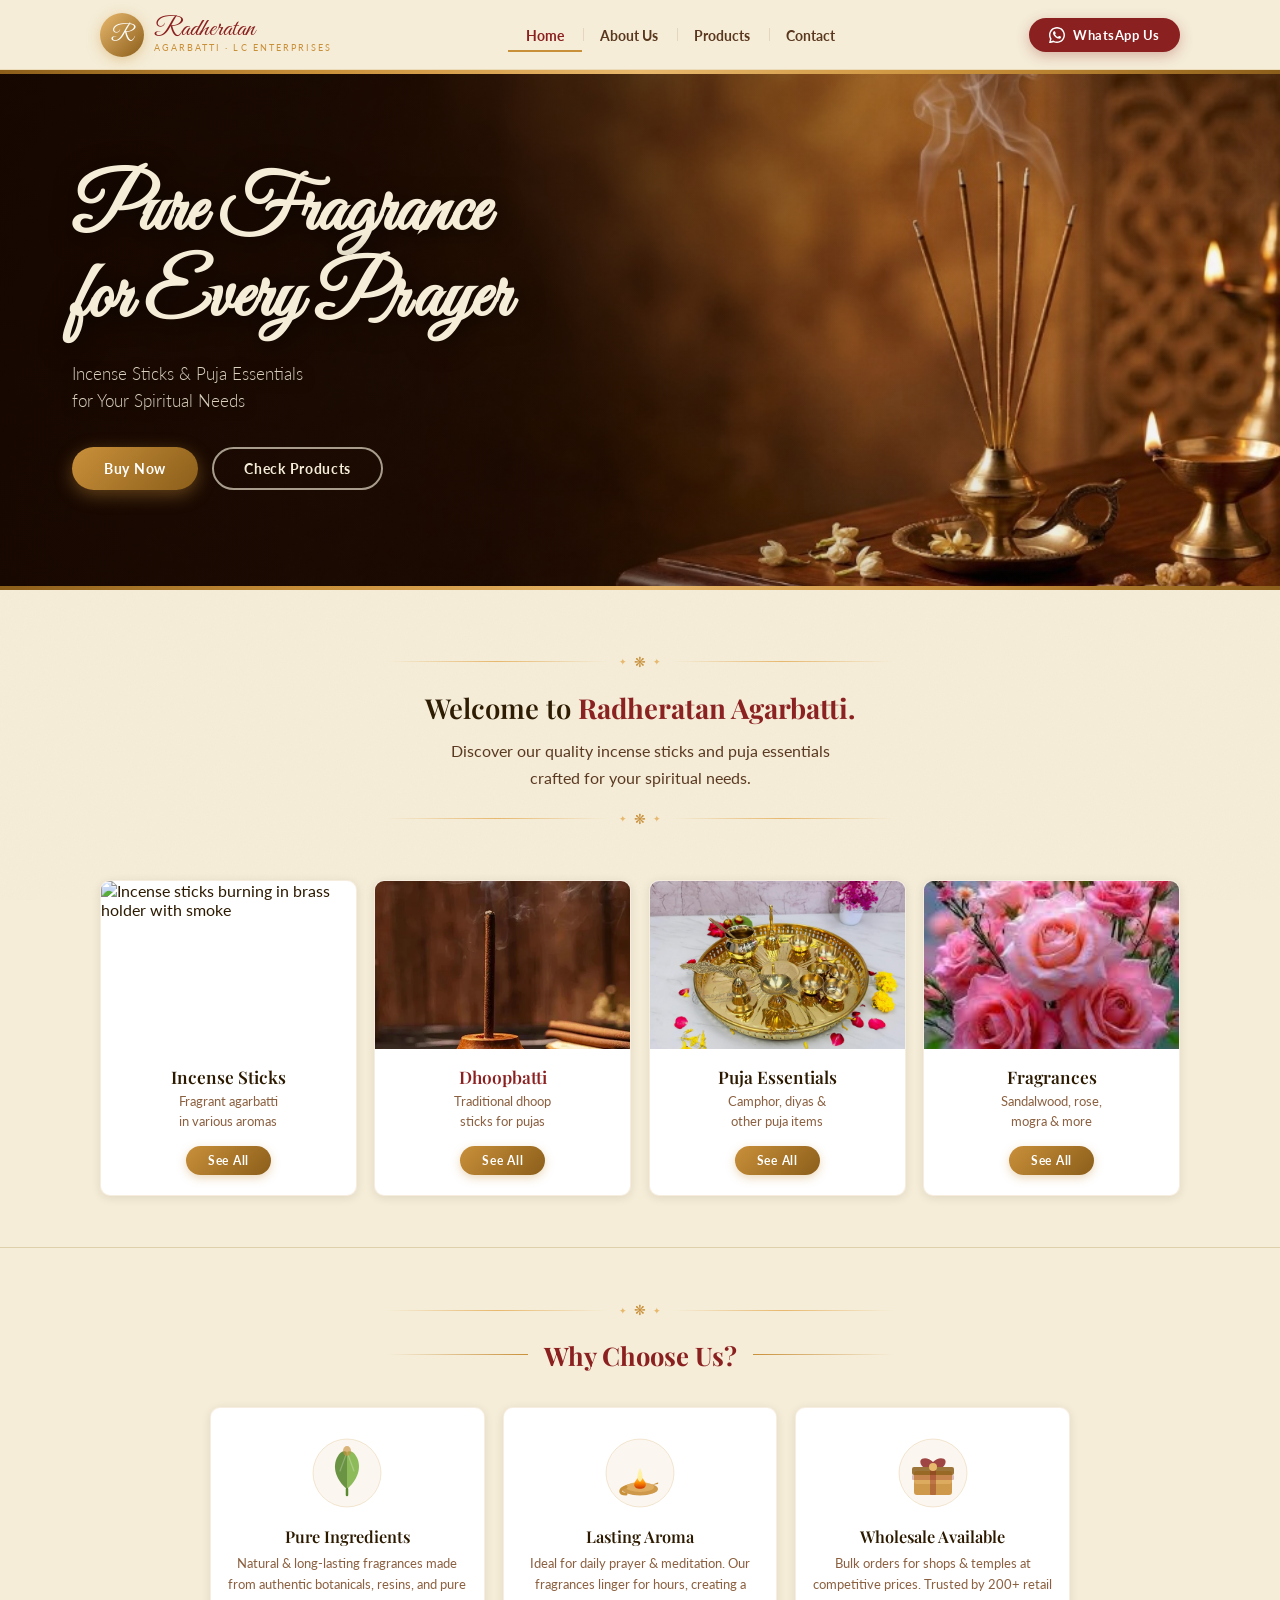
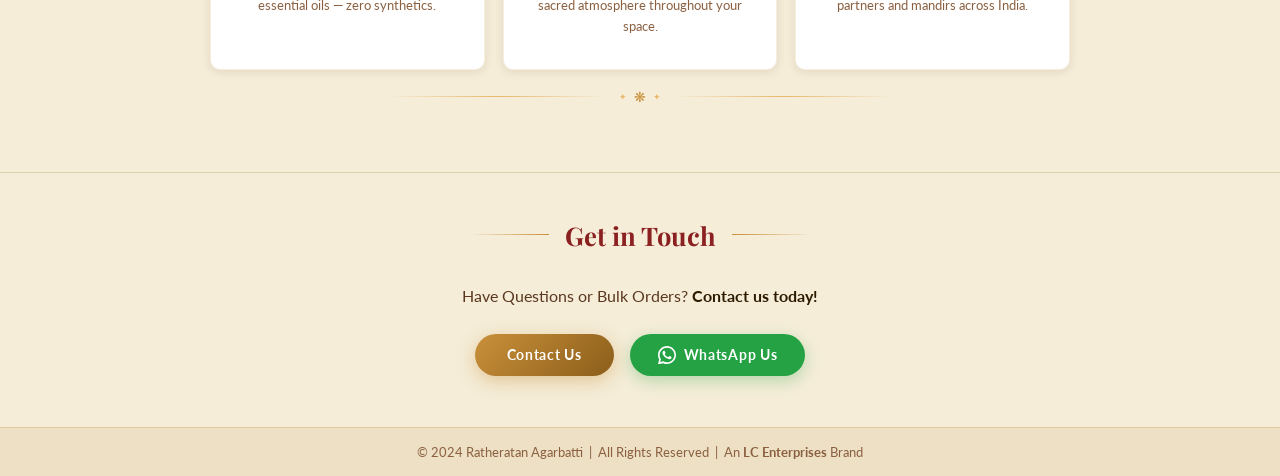
==== index.html @ 6197b5c5 "Add files via upload" ====
<!DOCTYPE html>
<html lang="en">
<head>
  <meta charset="UTF-8" />
  <meta name="viewport" content="width=device-width, initial-scale=1.0" />
  <title>Radheratan Agarbatti — Pure Fragrance for Every Prayer</title>
  <meta name="description" content="Premium incense sticks and puja essentials by Radheratan Agarbatti, an LC Enterprises brand." />
  <link rel="stylesheet" href="css/style.css" />
</head>
<body>

<!-- ════════════════════════════
     NAVBAR
════════════════════════════ -->
<nav class="navbar" id="navbar">
  <div class="nav-inner">
    <a href="index.html" class="logo">
      <div class="logo-mark">R</div>
      <div class="logo-text">
        <span class="logo-name">Radheratan</span>
        <span class="logo-sub">Agarbatti · LC Enterprises</span>
      </div>
    </a>
    <ul class="nav-links">
      <li><a href="index.html" class="active">Home</a></li>
      <li><a href="about.html">About Us</a></li>
      <li><a href="catalog.html">Products</a></li>
      <li><a href="contact.html">Contact</a></li>
    </ul>
    <a href="https://wa.me/919929933399" class="btn-wa-nav" target="_blank">
      <svg width="16" height="16" viewBox="0 0 24 24" fill="currentColor">
        <path d="M17.472 14.382c-.297-.149-1.758-.867-2.03-.967-.273-.099-.471-.148-.67.15-.197.297-.767.966-.94 1.164-.173.199-.347.223-.644.075-.297-.15-1.255-.463-2.39-1.475-.883-.788-1.48-1.761-1.653-2.059-.173-.297-.018-.458.13-.606.134-.133.298-.347.446-.52.149-.174.198-.298.298-.497.099-.198.05-.371-.025-.52-.075-.149-.669-1.612-.916-2.207-.242-.579-.487-.5-.669-.51-.173-.008-.371-.01-.57-.01-.198 0-.52.074-.792.372-.272.297-1.04 1.016-1.04 2.479 0 1.462 1.065 2.875 1.213 3.074.149.198 2.096 3.2 5.077 4.487.709.306 1.262.489 1.694.625.712.227 1.36.195 1.871.118.571-.085 1.758-.719 2.006-1.413.248-.694.248-1.289.173-1.413-.074-.124-.272-.198-.57-.347z"/>
        <path d="M12 0C5.373 0 0 5.373 0 12c0 2.123.553 4.118 1.523 5.85L.057 23.885a.5.5 0 00.615.598l6.284-1.648A11.942 11.942 0 0012 24c6.627 0 12-5.373 12-12S18.627 0 12 0zm0 21.818a9.82 9.82 0 01-5.016-1.374l-.36-.214-3.727.978.994-3.632-.235-.374A9.808 9.808 0 012.182 12c0-5.415 4.403-9.818 9.818-9.818 5.415 0 9.818 4.403 9.818 9.818 0 5.415-4.403 9.818-9.818 9.818z"/>
      </svg>
      WhatsApp Us
    </a>
  </div>
</nav>

<!-- ════════════════════════════
     HERO — User's Gemini image
════════════════════════════ -->
<section class="hero">
  <!--
    images/hero-bg.png = the Gemini-generated incense/diya scene
    uploaded by the user (brass holder, smoke, warm brown)
  -->
  <div class="hero-bg" style="background-image: url(./images/3292b43d-5d13-460c-93a1-344d5f3faa9b.jpg)";></div>
  <div class="hero-overlay"></div>
  <div class="hero-border-top"></div>
  <div class="hero-border-bot"></div>
  <div class="hero-content">
    <h1 class="hero-title">Pure Fragrance<br>for Every Prayer</h1>
    <p class="hero-subtitle">
      Incense Sticks &amp; Puja Essentials<br>
      for Your Spiritual Needs
    </p>
    <div class="hero-btns">
      <a href="contact.html" class="btn btn-primary">Buy Now</a>
      <a href="catalog.html" class="btn btn-outline-light">Check Products</a>
    </div>
  </div>
</section>

<!-- ════════════════════════════
     WELCOME
════════════════════════════ -->
<section class="welcome-section">
  <div class="ornament rv">
    <div class="orn-line"></div>
    <div class="orn-icon">❋</div>
    <div class="orn-line"></div>
  </div>
  <h2 class="welcome-title rv">Welcome to <span>Radheratan Agarbatti.</span></h2>
  <p class="welcome-text rv">
    Discover our quality incense sticks and puja essentials<br>
    crafted for your spiritual needs.
  </p>
  <div class="ornament rv">
    <div class="orn-line"></div>
    <div class="orn-icon">❋</div>
    <div class="orn-line"></div>
  </div>
</section>

<!-- ════════════════════════════
     PRODUCT CARDS
════════════════════════════ -->
<section class="products-section">
  <div class="products-grid st">

    <!-- Incense Sticks
         Photo: incense sticks in brass holder with smoke, dark warm bg -->
    <div class="pcard">
      <div class="pcard-img">
        <img
          src="./images/Gemini_Generated_Image_9emuii9emuii9emu.png"
          alt="Incense sticks burning in brass holder with smoke"
          loading="lazy"
        />
      </div>
      <div class="pcard-body">
        <h3 class="pcard-name">Incense Sticks</h3>
        <p class="pcard-desc">Fragrant agarbatti<br>in various aromas</p>
        <a href="catalog.html#incense" class="btn-see-all">See All</a>
      </div>
    </div>

    <!-- Dhoopbatti
         Photo: thick dhoop sticks with smoke, candle flame, warm tones -->
    <div class="pcard">
      <div class="pcard-img">
        <img
          src="./images/shree-mogra-dhoop-stick-500x500.webp"
          alt="Dhoopbatti traditional dhoop sticks burning"
          loading="lazy"
        />
      </div>
      <div class="pcard-body">
        <h3 class="pcard-name accent">Dhoopbatti</h3>
        <p class="pcard-desc">Traditional dhoop<br>sticks for pujas</p>
        <a href="catalog.html#dhoop" class="btn-see-all">See All</a>
      </div>
    </div>

    <!-- Puja Essentials
         Photo: lit brass diyas and puja thali with marigold flowers -->
    <div class="pcard">
      <div class="pcard-img">
        <img
          src="./images/71Fr7SoVvxL._AC_UY1100_.jpg"
          alt="Puja essentials - lit brass diyas and marigold flowers"
          loading="lazy"
        />
      </div>
      <div class="pcard-body">
        <h3 class="pcard-name">Puja Essentials</h3>
        <p class="pcard-desc">Camphor, diyas &amp;<br>other puja items</p>
        <a href="catalog.html#puja" class="btn-see-all">See All</a>
      </div>
    </div>

    <!-- Fragrances
         Photo: white mogra/jasmine flowers and rose petals on dark bg -->
    <div class="pcard">
      <div class="pcard-img">
        <img
          src="./images/images.jpg"
          alt="Fragrant mogra jasmine rose flowers - sandalwood fragrances"
          loading="lazy"
        />
      </div>
      <div class="pcard-body">
        <h3 class="pcard-name">Fragrances</h3>
        <p class="pcard-desc">Sandalwood, rose,<br>mogra &amp; more</p>
        <a href="catalog.html#fragrance" class="btn-see-all">See All</a>
      </div>
    </div>

  </div>
</section>

<!-- ════════════════════════════
     WHY CHOOSE US
════════════════════════════ -->
<section class="why-section">
  <div class="ornament rv">
    <div class="orn-line"></div>
    <div class="orn-icon">❋</div>
    <div class="orn-line"></div>
  </div>

  <div class="section-row rv">
    <div class="section-line left"></div>
    <h2 class="section-heading">Why Choose Us?</h2>
    <div class="section-line right"></div>
  </div>

  <div class="why-grid st">

    <!-- Pure Ingredients -->
    <div class="why-card">
      <div class="why-icon">
        <svg viewBox="0 0 72 72" width="72" height="72" xmlns="http://www.w3.org/2000/svg">
          <circle cx="36" cy="36" r="34" fill="rgba(201,144,58,0.08)" stroke="rgba(201,144,58,0.2)" stroke-width="1"/>
          <path d="M36 52 C26 44 20 30 27 19 C29 15 33 13 36 15 Z" fill="#5A8A30" opacity="0.9"/>
          <path d="M36 52 C46 44 52 30 45 19 C43 15 39 13 36 15 Z" fill="#7AB040" opacity="0.85"/>
          <path d="M36 15 L29 34" stroke="rgba(255,255,255,0.25)" stroke-width="1.2" stroke-linecap="round"/>
          <path d="M36 15 L43 34" stroke="rgba(255,255,255,0.25)" stroke-width="1.2" stroke-linecap="round"/>
          <line x1="36" y1="52" x2="36" y2="58" stroke="#5A8A30" stroke-width="2.5" stroke-linecap="round"/>
          <ellipse cx="36" cy="14" rx="4" ry="5" fill="rgba(201,144,58,0.65)"/>
        </svg>
      </div>
      <h3>Pure Ingredients</h3>
      <p>Natural &amp; long-lasting fragrances made from authentic botanicals, resins, and pure essential oils — zero synthetics.</p>
    </div>

    <!-- Lasting Aroma -->
    <div class="why-card">
      <div class="why-icon">
        <svg viewBox="0 0 72 72" width="72" height="72" xmlns="http://www.w3.org/2000/svg">
          <defs>
            <linearGradient id="flm" x1="0" y1="0" x2="0" y2="1">
              <stop offset="0%" stop-color="#FFEE80"/>
              <stop offset="55%" stop-color="#FF8C00"/>
              <stop offset="100%" stop-color="#CC3300"/>
            </linearGradient>
          </defs>
          <circle cx="36" cy="36" r="34" fill="rgba(201,144,58,0.08)" stroke="rgba(201,144,58,0.2)" stroke-width="1"/>
          <ellipse cx="36" cy="52" rx="18" ry="6.5" fill="#C9903A" opacity="0.9"/>
          <ellipse cx="36" cy="50" rx="14" ry="5" fill="#E8B86D" opacity="0.65"/>
          <path d="M48 48 C53 46 55 44 54 47 Z" fill="#C9903A"/>
          <path d="M36 38 C31 44 28 48 32 51 C33.5 52 38.5 52 40 51 C44 48 41 44 36 38Z" fill="url(#flm)"/>
          <path d="M36 31 C34 36 32 40 35 44 C35.5 45 36.5 45 37 44 C40 40 38 36 36 31Z" fill="#FFF0A0" opacity="0.95"/>
          <path d="M22 50 C15 52 15 57 22 57" stroke="#C9903A" stroke-width="3" fill="none" stroke-linecap="round"/>
        </svg>
      </div>
      <h3>Lasting Aroma</h3>
      <p>Ideal for daily prayer &amp; meditation. Our fragrances linger for hours, creating a sacred atmosphere throughout your space.</p>
    </div>

    <!-- Wholesale -->
    <div class="why-card">
      <div class="why-icon">
        <svg viewBox="0 0 72 72" width="72" height="72" xmlns="http://www.w3.org/2000/svg">
          <circle cx="36" cy="36" r="34" fill="rgba(201,144,58,0.08)" stroke="rgba(201,144,58,0.2)" stroke-width="1"/>
          <rect x="17" y="34" width="38" height="24" rx="3" fill="#C9903A" opacity="0.9"/>
          <rect x="17" y="34" width="38" height="13" rx="3" fill="#E8B86D" opacity="0.6"/>
          <rect x="15" y="30" width="42" height="8" rx="2" fill="#8B5E1A" opacity="0.85"/>
          <rect x="33" y="30" width="6" height="28" fill="rgba(139,32,32,0.38)" rx="1"/>
          <rect x="15" y="38" width="42" height="5" fill="rgba(139,32,32,0.28)" rx="1"/>
          <path d="M26 30 C18 21 30 18 36 25 C42 18 54 21 46 30 Z" fill="#8B2020" opacity="0.82"/>
          <circle cx="36" cy="30" r="4" fill="#E8B86D"/>
        </svg>
      </div>
      <h3>Wholesale Available</h3>
      <p>Bulk orders for shops &amp; temples at competitive prices. Trusted by 200+ retail partners and mandirs across India.</p>
    </div>

  </div>

  <div class="ornament rv">
    <div class="orn-line"></div>
    <div class="orn-icon">❋</div>
    <div class="orn-line"></div>
  </div>
</section>

<!-- ════════════════════════════
     GET IN TOUCH CTA
════════════════════════════ -->
<section class="cta-section">
  <div class="section-row rv">
    <div class="section-line left short"></div>
    <h2 class="section-heading">Get in Touch</h2>
    <div class="section-line right short"></div>
  </div>
  <p class="cta-subtitle rv">Have Questions or Bulk Orders? <strong>Contact us today!</strong></p>
  <div class="cta-btns rv">
    <a href="contact.html" class="btn btn-primary">Contact Us</a>
    <a href="https://wa.me/919929933399" class="btn btn-wa" target="_blank">
      <svg width="18" height="18" viewBox="0 0 24 24" fill="currentColor">
        <path d="M17.472 14.382c-.297-.149-1.758-.867-2.03-.967-.273-.099-.471-.148-.67.15-.197.297-.767.966-.94 1.164-.173.199-.347.223-.644.075-.297-.15-1.255-.463-2.39-1.475-.883-.788-1.48-1.761-1.653-2.059-.173-.297-.018-.458.13-.606.134-.133.298-.347.446-.52.149-.174.198-.298.298-.497.099-.198.05-.371-.025-.52-.075-.149-.669-1.612-.916-2.207-.242-.579-.487-.5-.669-.51-.173-.008-.371-.01-.57-.01-.198 0-.52.074-.792.372-.272.297-1.04 1.016-1.04 2.479 0 1.462 1.065 2.875 1.213 3.074.149.198 2.096 3.2 5.077 4.487.709.306 1.262.489 1.694.625.712.227 1.36.195 1.871.118.571-.085 1.758-.719 2.006-1.413.248-.694.248-1.289.173-1.413-.074-.124-.272-.198-.57-.347z"/>
        <path d="M12 0C5.373 0 0 5.373 0 12c0 2.123.553 4.118 1.523 5.85L.057 23.885a.5.5 0 00.615.598l6.284-1.648A11.942 11.942 0 0012 24c6.627 0 12-5.373 12-12S18.627 0 12 0zm0 21.818a9.82 9.82 0 01-5.016-1.374l-.36-.214-3.727.978.994-3.632-.235-.374A9.808 9.808 0 012.182 12c0-5.415 4.403-9.818 9.818-9.818 5.415 0 9.818 4.403 9.818 9.818 0 5.415-4.403 9.818-9.818 9.818z"/>
      </svg>
      WhatsApp Us
    </a>
  </div>
</section>

<!-- ════════════════════════════
     FOOTER
════════════════════════════ -->
<footer>
  © 2024 Ratheratan Agarbatti &nbsp;|&nbsp; All Rights Reserved &nbsp;|&nbsp; An <strong>LC Enterprises</strong> Brand
</footer>

<script src="js/main.js"></script>
</body>
</html>
---- css/style.css ----
/* ============================================================
   RADHERATAN AGARBATTI — Master Stylesheet
   LC Enterprises | Warm Indian Spiritual Luxury Theme
   ============================================================ */

@import url('https://fonts.googleapis.com/css2?family=Great+Vibes&family=Playfair+Display:ital,wght@0,400;0,600;0,700;1,400;1,600&family=Lato:wght@300;400;700;900&display=swap');

/* ─── CSS VARIABLES ─── */
:root {
  --cream:       #F5EDD8;
  --cream-mid:   #EDE0C4;
  --cream-dark:  #DFD0AC;
  --gold:        #C9903A;
  --gold-light:  #E8B86D;
  --gold-pale:   #F5DBA8;
  --gold-dark:   #8B5E1A;
  --brown:       #3E1F00;
  --brown-mid:   #6B3A1F;
  --maroon:      #8B2020;
  --maroon-dark: #5C0D0D;
  --text-dark:   #2C1A00;
  --text-mid:    #5A3820;
  --text-light:  #8B6040;
  --white:       #FFFFFF;
  --shadow-sm:   0 2px 10px rgba(62,31,0,0.10);
  --shadow-md:   0 6px 24px rgba(62,31,0,0.16);
  --shadow-lg:   0 16px 50px rgba(62,31,0,0.22);
  --radius:      10px;
  --ease:        0.35s cubic-bezier(0.25, 0.8, 0.25, 1);
  --bounce:      0.48s cubic-bezier(0.34, 1.56, 0.64, 1);
}

/* ─── RESET ─── */
*, *::before, *::after { box-sizing: border-box; margin: 0; padding: 0; }
html { scroll-behavior: smooth; overflow-x: hidden; }
body {
  font-family: 'Lato', sans-serif;
  background-color: var(--cream);
  color: var(--text-dark);
  overflow-x: hidden;
}
img { display: block; max-width: 100%; }
a { text-decoration: none; color: inherit; }

/* Noise texture overlay on body */
body::before {
  content: '';
  position: fixed; inset: 0; z-index: 0; pointer-events: none;
  background-image: url("data:image/svg+xml,%3Csvg xmlns='http://www.w3.org/2000/svg' width='300' height='300'%3E%3Cfilter id='n'%3E%3CfeTurbulence type='fractalNoise' baseFrequency='0.72' numOctaves='4' stitchTiles='stitch'/%3E%3CfeColorMatrix type='saturate' values='0'/%3E%3C/filter%3E%3Crect width='300' height='300' filter='url(%23n)' opacity='0.028'/%3E%3C/svg%3E");
}

::-webkit-scrollbar { width: 7px; }
::-webkit-scrollbar-track { background: var(--cream-mid); }
::-webkit-scrollbar-thumb { background: var(--gold); border-radius: 4px; }
::-webkit-scrollbar-thumb:hover { background: var(--gold-dark); }

/* ============================================================
   NAVBAR
   ============================================================ */
.navbar {
  position: fixed; top: 0; left: 0; right: 0; z-index: 1000;
  height: 70px;
  display: flex; align-items: center;
  padding: 0 2.5rem;
  background: rgba(245, 237, 216, 0.96);
  backdrop-filter: blur(12px);
  border-bottom: 1px solid rgba(201, 144, 58, 0.2);
  transition: height var(--ease), box-shadow var(--ease);
}
.navbar.scrolled {
  height: 58px;
  box-shadow: 0 4px 22px rgba(62, 31, 0, 0.14);
}
.nav-inner {
  display: flex; align-items: center; justify-content: space-between;
  width: 100%; max-width: 1080px; margin: 0 auto;
}

/* Logo */
.logo { display: flex; align-items: center; gap: 10px; }
.logo-mark {
  width: 44px; height: 44px; border-radius: 50%; flex-shrink: 0;
  background: linear-gradient(135deg, var(--gold-light), var(--gold-dark));
  display: flex; align-items: center; justify-content: center;
  font-family: 'Great Vibes', cursive; font-size: 1.4rem; color: #fff;
  box-shadow: 0 3px 14px rgba(201, 144, 58, 0.4);
  transition: var(--bounce);
}
.logo:hover .logo-mark { transform: scale(1.12) rotate(10deg); }
.logo-text { line-height: 1.1; }
.logo-name {
  font-family: 'Great Vibes', cursive;
  font-size: 1.6rem; color: var(--maroon); display: block;
}
.logo-sub {
  font-size: 0.58rem; letter-spacing: 0.22em; text-transform: uppercase;
  color: var(--gold); display: block;
}

/* Nav links */
.nav-links { display: flex; list-style: none; align-items: center; }
.nav-links li a {
  font-size: 0.9rem; font-weight: 700; color: var(--text-mid);
  padding: 6px 18px; position: relative;
  transition: color var(--ease);
}
.nav-links li + li a::before {
  content: '|'; position: absolute; left: 0;
  color: rgba(139, 96, 64, 0.3); font-weight: 300;
}
.nav-links li a:hover,
.nav-links li a.active { color: var(--maroon); }
.nav-links li a.active { border-bottom: 2px solid var(--gold); }

/* WhatsApp nav button */
.btn-wa-nav {
  display: flex; align-items: center; gap: 8px;
  background: var(--maroon); color: #fff;
  padding: 9px 20px; border-radius: 50px;
  font-size: 0.84rem; font-weight: 700; letter-spacing: 0.04em;
  box-shadow: 0 4px 14px rgba(139, 32, 32, 0.3);
  transition: var(--bounce);
}
.btn-wa-nav:hover {
  background: #a52828;
  transform: translateY(-3px) scale(1.04);
  box-shadow: 0 8px 22px rgba(139, 32, 32, 0.4);
}

/* ============================================================
   ORNAMENT DIVIDER
   ============================================================ */
.ornament {
  display: flex; align-items: center; justify-content: center;
  gap: 12px; padding: 1.2rem 2rem;
}
.orn-line {
  flex: 1; max-width: 220px; height: 1px;
  background: linear-gradient(90deg, transparent, var(--gold-light), transparent);
}
.orn-icon {
  color: var(--gold); font-size: 0.85rem;
  display: flex; align-items: center; gap: 7px;
}
.orn-icon::before, .orn-icon::after {
  content: '✦'; font-size: 0.55rem; color: var(--gold-light);
}

/* Section title row with lines */
.section-row {
  display: flex; align-items: center; gap: 1rem; justify-content: center;
  margin-bottom: 2.2rem;
}
.section-line {
  flex: 1; max-width: 140px; height: 1px;
}
.section-line.left  { background: linear-gradient(90deg, transparent, var(--gold)); }
.section-line.right { background: linear-gradient(90deg, var(--gold), transparent); }
.section-line.short { max-width: 80px; }
.section-heading {
  font-family: 'Playfair Display', serif;
  font-size: 1.6rem; font-weight: 700; color: var(--maroon);
  white-space: nowrap;
}

/* ============================================================
   BUTTONS
   ============================================================ */
.btn {
  display: inline-flex; align-items: center; gap: 8px;
  font-family: 'Lato', sans-serif; font-size: 0.88rem; font-weight: 700;
  letter-spacing: 0.05em; border-radius: 50px;
  cursor: pointer; border: none;
  position: relative; overflow: hidden;
  transition: var(--bounce);
}
.btn-primary {
  background: linear-gradient(135deg, var(--gold), var(--gold-dark));
  color: #fff; padding: 12px 32px;
  box-shadow: 0 5px 18px rgba(201, 144, 58, 0.42);
}
.btn-primary:hover {
  transform: translateY(-4px);
  box-shadow: 0 10px 30px rgba(201, 144, 58, 0.58);
}
.btn-outline-light {
  background: transparent; color: var(--cream);
  padding: 11px 30px;
  border: 2px solid rgba(245, 237, 216, 0.65);
}
.btn-outline-light:hover {
  background: rgba(245, 237, 216, 0.12);
  border-color: #fff;
  transform: translateY(-4px);
}
.btn-wa {
  background: #25a244; color: #fff;
  padding: 12px 28px;
  box-shadow: 0 5px 16px rgba(37, 162, 68, 0.3);
}
.btn-wa:hover {
  background: #1e8a38;
  transform: translateY(-4px);
  box-shadow: 0 10px 26px rgba(37, 162, 68, 0.45);
}
.btn-maroon {
  background: var(--maroon); color: #fff;
  padding: 12px 30px;
  box-shadow: 0 5px 16px rgba(139, 32, 32, 0.3);
}
.btn-maroon:hover {
  background: var(--maroon-dark);
  transform: translateY(-4px);
  box-shadow: 0 10px 26px rgba(139, 32, 32, 0.45);
}
/* Ripple */
.btn .ripple {
  position: absolute; border-radius: 50%; pointer-events: none;
  background: rgba(255, 255, 255, 0.35);
  transform: scale(0); animation: ripple-out 0.6s linear;
}
@keyframes ripple-out { to { transform: scale(4); opacity: 0; } }

/* ============================================================
   HERO — HOMEPAGE
   ============================================================ */
.hero {
  position: relative; height: 520px; margin-top: 70px; overflow: hidden;
}
.hero-bg {
  position: absolute; inset: 0;
  background-size: cover; background-position: 65% center;
  transform: scale(1.06);
  animation: hero-zoom 14s ease-in-out alternate infinite;
}
@keyframes hero-zoom {
  from { transform: scale(1.06); }
  to   { transform: scale(1.0); }
}
.hero-overlay {
  position: absolute; inset: 0;
  background: linear-gradient(100deg,
    rgba(20, 6, 0, 0.88) 0%,
    rgba(20, 6, 0, 0.62) 42%,
    rgba(20, 6, 0, 0.12) 68%,
    transparent 100%);
}
.hero-border-top,
.hero-border-bot {
  position: absolute; left: 0; right: 0; height: 4px; z-index: 5;
  background: linear-gradient(90deg,
    var(--gold-dark), var(--gold), var(--gold-light), var(--gold), var(--gold-dark));
}
.hero-border-top { top: 0; }
.hero-border-bot { bottom: 0; }
.hero-content {
  position: relative; z-index: 4; height: 100%;
  display: flex; flex-direction: column; justify-content: center;
  padding: 0 4.5rem; max-width: 620px;
}
.hero-title {
  font-family: 'Great Vibes', cursive;
  font-size: 4.8rem; line-height: 1.12; color: var(--cream);
  text-shadow: 2px 4px 24px rgba(0, 0, 0, 0.55);
  animation: fadeUp 1s ease 0.15s both;
}
.hero-subtitle {
  font-size: 1.05rem; font-weight: 300; color: rgba(245, 237, 216, 0.88);
  line-height: 1.65; margin: 1.1rem 0 2rem;
  text-shadow: 1px 2px 12px rgba(0, 0, 0, 0.5);
  animation: fadeUp 1s ease 0.4s both;
}
.hero-btns {
  display: flex; gap: 0.9rem;
  animation: fadeUp 1s ease 0.62s both;
}

/* PAGE HERO (inner pages) */
.page-hero {
  position: relative; margin-top: 70px; overflow: hidden;
  min-height: 340px;
  display: flex; align-items: flex-end;
}
.page-hero-bg {
  position: absolute; inset: 0;
  background-size: cover; background-position: center;
}
.page-hero-overlay {
  position: absolute; inset: 0;
  background: linear-gradient(180deg, rgba(20,6,0,0.55) 0%, rgba(20,6,0,0.85) 100%);
}
.page-hero-content {
  position: relative; z-index: 4;
  padding: 3rem 4.5rem; width: 100%;
}
.page-hero-breadcrumb {
  font-size: 0.72rem; letter-spacing: 0.2em; text-transform: uppercase;
  color: rgba(245,237,216,0.55); margin-bottom: 0.7rem;
}
.page-hero-breadcrumb a { color: var(--gold-light); }
.page-hero-breadcrumb a:hover { color: var(--gold); }
.page-hero-title {
  font-family: 'Great Vibes', cursive;
  font-size: 3.6rem; color: var(--cream);
  text-shadow: 2px 4px 20px rgba(0,0,0,0.55);
  animation: fadeUp 0.9s ease 0.1s both;
}
.page-hero-title em { color: var(--gold-light); font-style: italic; }

/* ============================================================
   WELCOME / INTRO SECTION
   ============================================================ */
.welcome-section {
  text-align: center; padding: 2.8rem 2rem 0.6rem;
}
.welcome-title {
  font-family: 'Playfair Display', serif;
  font-size: 1.72rem; font-weight: 600; color: var(--text-dark);
  margin-bottom: 0.65rem;
}
.welcome-title span { color: var(--maroon); font-weight: 700; }
.welcome-text {
  font-size: 1rem; color: var(--text-mid);
  line-height: 1.72; max-width: 540px; margin: 0 auto;
}

/* ============================================================
   PRODUCT CARDS — HOMEPAGE 4-GRID
   ============================================================ */
.products-section { padding: 1.5rem 2rem 3.2rem; }
.products-grid {
  display: grid; grid-template-columns: repeat(4, 1fr);
  gap: 1.1rem; max-width: 1080px; margin: 0 auto;
}

.pcard {
  background: #fff; border-radius: var(--radius); overflow: hidden;
  border: 1px solid rgba(201, 144, 58, 0.16);
  box-shadow: var(--shadow-sm);
  transition: var(--bounce); cursor: pointer; position: relative;
}
.pcard::after {
  content: ''; position: absolute; bottom: 0; left: 0; right: 0; height: 3px;
  background: linear-gradient(90deg, var(--gold-dark), var(--gold-light), var(--gold-dark));
  transform: scaleX(0); transform-origin: left;
  transition: transform var(--ease);
}
.pcard:hover {
  transform: translateY(-12px) scale(1.025);
  box-shadow: var(--shadow-lg), 0 0 0 2px rgba(201, 144, 58, 0.35);
}
.pcard:hover::after { transform: scaleX(1); }

.pcard-img {
  height: 168px; overflow: hidden; position: relative;
}
.pcard-img img {
  width: 100%; height: 100%; object-fit: cover;
  transition: transform 0.65s ease;
}
.pcard:hover .pcard-img img { transform: scale(1.09); }

.pcard-body { padding: 1rem 1rem 1.25rem; text-align: center; }
.pcard-name {
  font-family: 'Playfair Display', serif;
  font-size: 1.08rem; font-weight: 600;
  color: var(--text-dark); margin-bottom: 0.28rem;
}
.pcard-name.accent { color: var(--maroon); }
.pcard-desc {
  font-size: 0.82rem; color: var(--text-light);
  line-height: 1.5; margin-bottom: 0.9rem;
}
.btn-see-all {
  display: inline-block;
  background: linear-gradient(135deg, var(--gold), var(--gold-dark));
  color: #fff; padding: 7px 22px; border-radius: 50px;
  font-size: 0.78rem; font-weight: 700; letter-spacing: 0.06em;
  box-shadow: 0 3px 10px rgba(201, 144, 58, 0.35);
  transition: var(--bounce);
}
.btn-see-all:hover {
  transform: translateY(-3px) scale(1.07);
  box-shadow: 0 7px 18px rgba(201, 144, 58, 0.5);
}

/* ============================================================
   WHY CHOOSE US
   ============================================================ */
.why-section {
  padding: 2.2rem 2rem 3rem;
  border-top: 1px solid var(--cream-dark);
  border-bottom: 1px solid var(--cream-dark);
}
.why-grid {
  display: grid; grid-template-columns: repeat(3, 1fr);
  gap: 1.1rem; max-width: 860px; margin: 0 auto;
}
.why-card {
  text-align: center; padding: 1.8rem 1rem 2rem;
  border: 1px solid rgba(201, 144, 58, 0.15);
  border-radius: var(--radius); background: #fff;
  box-shadow: var(--shadow-sm);
  transition: var(--bounce);
}
.why-card:hover {
  transform: translateY(-9px);
  box-shadow: var(--shadow-lg), 0 0 0 1.5px rgba(201, 144, 58, 0.3);
}
.why-icon {
  width: 72px; height: 72px; margin: 0 auto 1rem;
  display: flex; align-items: center; justify-content: center;
  transition: var(--bounce);
  animation: float-bob 3.5s ease-in-out infinite;
}
.why-card:hover .why-icon { transform: scale(1.18) rotate(6deg); }
.why-card h3 {
  font-family: 'Playfair Display', serif;
  font-size: 1.02rem; font-weight: 600;
  color: var(--text-dark); margin-bottom: 0.38rem;
}
.why-card p { font-size: 0.82rem; color: var(--text-light); line-height: 1.6; }

/* ============================================================
   CTA / GET IN TOUCH
   ============================================================ */
.cta-section {
  padding: 2.8rem 2rem 3.2rem; text-align: center;
}
.cta-subtitle { font-size: 0.98rem; color: var(--text-mid); margin: 0.5rem 0 1.8rem; }
.cta-subtitle strong { color: var(--text-dark); }
.cta-btns { display: flex; gap: 1rem; justify-content: center; flex-wrap: wrap; }

/* ============================================================
   FOOTER
   ============================================================ */
footer {
  background: var(--cream-mid);
  border-top: 1.5px solid rgba(201, 144, 58, 0.28);
  padding: 1rem 2rem; text-align: center;
  font-size: 0.82rem; color: var(--text-light);
}

/* ============================================================
   ABOUT PAGE
   ============================================================ */
.about-story-section { padding: 5rem 2rem; }
.about-grid {
  display: grid; grid-template-columns: 1fr 1fr;
  gap: 5rem; align-items: center;
  max-width: 1080px; margin: 0 auto;
}
.about-img-wrap {
  position: relative; border-radius: 16px; overflow: hidden;
  box-shadow: var(--shadow-lg);
}
.about-img-wrap img {
  width: 100%; height: 480px; object-fit: cover;
  transition: transform 0.7s ease;
}
.about-img-wrap:hover img { transform: scale(1.04); }
.about-img-frame {
  position: absolute; inset: 12px;
  border: 1.5px solid rgba(201, 144, 58, 0.4);
  border-radius: 10px; pointer-events: none;
  animation: pulse-border 3s ease-in-out infinite;
}
@keyframes pulse-border {
  0%, 100% { opacity: 0.4; }
  50%       { opacity: 1; }
}
.about-label {
  font-size: 0.7rem; letter-spacing: 0.3em; text-transform: uppercase;
  color: var(--gold); margin-bottom: 0.5rem;
}
.about-title {
  font-family: 'Playfair Display', serif;
  font-size: 2.4rem; font-weight: 700; color: var(--text-dark);
  line-height: 1.2; margin-bottom: 1.2rem;
}
.about-title em { color: var(--maroon); font-style: italic; }
.about-body { font-size: 1rem; color: var(--text-mid); line-height: 1.9; }
.about-body p + p { margin-top: 1.2rem; }

/* Values section */
.values-section { padding: 4rem 2rem 5rem; background: var(--cream-mid); }
.values-grid {
  display: flex; flex-direction: column; gap: 1.2rem;
  max-width: 760px; margin: 0 auto;
}
.value-item {
  display: flex; gap: 1.8rem; align-items: flex-start;
  padding: 1.8rem 2rem; background: #fff;
  border-radius: var(--radius); border-left: 4px solid var(--gold);
  box-shadow: var(--shadow-sm); transition: var(--bounce);
}
.value-item:hover { transform: translateX(6px); box-shadow: var(--shadow-md); }
.value-num {
  font-family: 'Playfair Display', serif;
  font-size: 2.8rem; color: rgba(201, 144, 58, 0.22);
  line-height: 1; flex-shrink: 0; width: 64px;
}
.value-content h3 {
  font-family: 'Playfair Display', serif;
  font-size: 1.15rem; color: var(--text-dark); margin-bottom: 0.35rem;
}
.value-content p { font-size: 0.9rem; color: var(--text-light); line-height: 1.7; }

/* LC Enterprises banner */
.lc-section {
  padding: 4rem 2rem 4.5rem;
  background: linear-gradient(160deg, var(--brown) 0%, var(--maroon-dark) 100%);
  text-align: center; position: relative; overflow: hidden;
}
.lc-section::before {
  content: '';
  position: absolute; inset: 0;
  background: radial-gradient(ellipse at center, rgba(201,144,58,0.14) 0%, transparent 70%);
}
.lc-section .section-heading { color: var(--cream); position: relative; z-index: 2; }
.lc-text {
  color: rgba(245,237,216,0.68); font-size: 1rem;
  max-width: 580px; margin: 1rem auto 2.2rem;
  line-height: 1.8; position: relative; z-index: 2;
}
.lc-badge {
  display: inline-flex; align-items: center; gap: 10px;
  background: rgba(201,144,58,0.15); border: 1px solid rgba(201,144,58,0.3);
  border-radius: 50px; padding: 7px 22px 7px 7px;
  margin-bottom: 2rem; position: relative; z-index: 2;
}
.lc-badge-icon {
  width: 34px; height: 34px; border-radius: 50%;
  background: linear-gradient(135deg, var(--gold), var(--gold-dark));
  display: flex; align-items: center; justify-content: center;
  font-family: 'Lato', sans-serif; font-size: 0.8rem; font-weight: 900; color: #fff;
}
.lc-badge span {
  font-size: 0.72rem; letter-spacing: 0.18em; text-transform: uppercase;
  color: var(--gold-light);
}

/* ============================================================
   CATALOG PAGE
   ============================================================ */
.catalog-filter-bar {
  background: var(--cream-mid);
  border-bottom: 1px solid rgba(201,144,58,0.2);
  padding: 1rem 2rem;
  display: flex; align-items: center; gap: 0.7rem; flex-wrap: wrap;
  position: sticky; top: 70px; z-index: 100;
  backdrop-filter: blur(8px);
}
.filter-label {
  font-size: 0.7rem; letter-spacing: 0.15em; text-transform: uppercase;
  color: var(--text-light); margin-right: 0.4rem;
}
.filter-btn {
  padding: 7px 18px; border-radius: 50px;
  font-size: 0.74rem; font-weight: 700; letter-spacing: 0.08em; text-transform: uppercase;
  border: 1.5px solid rgba(201, 144, 58, 0.3);
  background: transparent; color: var(--text-mid);
  cursor: pointer; transition: var(--ease); font-family: 'Lato', sans-serif;
}
.filter-btn:hover,
.filter-btn.active {
  background: var(--gold); color: #fff; border-color: var(--gold);
}

.catalog-section { padding: 4rem 2rem; }
.catalog-section:nth-child(odd) { background: var(--cream); }
.catalog-section:nth-child(even) { background: var(--cream-mid); }

.cat-header {
  display: flex; align-items: center; gap: 1.5rem; margin-bottom: 2.5rem;
  max-width: 1080px; margin-left: auto; margin-right: auto;
}
.cat-icon {
  width: 58px; height: 58px; border-radius: 50%; flex-shrink: 0;
  background: linear-gradient(135deg, var(--gold), var(--gold-dark));
  display: flex; align-items: center; justify-content: center;
  font-size: 1.5rem;
  box-shadow: 0 5px 18px rgba(201, 144, 58, 0.38);
  animation: float-bob 3s ease-in-out infinite;
}
.cat-title-wrap .cat-label {
  font-size: 0.68rem; letter-spacing: 0.28em; text-transform: uppercase;
  color: var(--gold); margin-bottom: 0.2rem;
}
.cat-title-wrap h2 {
  font-family: 'Playfair Display', serif;
  font-size: 1.7rem; font-weight: 700; color: var(--text-dark);
}
.cat-line { flex: 1; height: 1px; background: linear-gradient(90deg, var(--gold-light), transparent); }

.catalog-grid {
  display: grid; grid-template-columns: repeat(3, 1fr);
  gap: 1.5rem; max-width: 1080px; margin: 0 auto;
}

.ccard {
  background: #fff; border-radius: 14px; overflow: hidden;
  border: 1px solid rgba(201,144,58,0.14);
  box-shadow: var(--shadow-sm); transition: var(--bounce); position: relative;
}
.ccard::after {
  content: ''; position: absolute; bottom: 0; left: 0; right: 0; height: 3px;
  background: linear-gradient(90deg, var(--gold), var(--maroon), var(--gold));
  transform: scaleX(0); transform-origin: left; transition: transform var(--ease);
}
.ccard:hover {
  transform: translateY(-12px) scale(1.02);
  box-shadow: var(--shadow-lg), 0 0 0 2px rgba(201,144,58,0.28);
}
.ccard:hover::after { transform: scaleX(1); }

.ccard-img { height: 200px; overflow: hidden; }
.ccard-img img { width: 100%; height: 100%; object-fit: cover; transition: transform 0.65s ease; }
.ccard:hover .ccard-img img { transform: scale(1.08); }

.ccard-body { padding: 1.4rem 1.6rem 1.6rem; }
.ccard-badge {
  display: inline-block; padding: 3px 12px;
  background: var(--cream-mid); color: var(--gold-dark);
  border-radius: 50px; font-size: 0.64rem; letter-spacing: 0.18em;
  text-transform: uppercase; margin-bottom: 0.55rem;
  border: 1px solid rgba(201,144,58,0.2);
}
.ccard-name {
  font-family: 'Playfair Display', serif;
  font-size: 1.18rem; font-weight: 700; color: var(--text-dark); margin-bottom: 0.4rem;
}
.ccard-desc { font-size: 0.88rem; color: var(--text-light); line-height: 1.65; margin-bottom: 1rem; }
.ccard-variants { display: flex; gap: 0.5rem; flex-wrap: wrap; margin-bottom: 1.1rem; }
.variant-tag {
  padding: 3px 10px; border-radius: 50px;
  font-size: 0.72rem; font-family: 'Lato', sans-serif;
  background: var(--cream); color: var(--text-mid);
  border: 1px solid var(--cream-dark);
}

/* Wholesale banner */
.wholesale-wrap { padding: 0 2rem 4rem; max-width: 1080px; margin: 0 auto; }
.wholesale-banner {
  background: linear-gradient(135deg, var(--maroon-dark), var(--maroon));
  border-radius: 18px; padding: 2.8rem 3rem;
  display: flex; align-items: center; justify-content: space-between; gap: 2rem;
  position: relative; overflow: hidden;
}
.wholesale-banner::before {
  content: '';
  position: absolute; inset: 0;
  background: radial-gradient(ellipse at 80% 50%, rgba(201,144,58,0.2) 0%, transparent 60%);
}
.wholesale-text { position: relative; z-index: 2; }
.wholesale-text h3 {
  font-family: 'Playfair Display', serif;
  font-size: 1.75rem; color: var(--cream); margin-bottom: 0.4rem;
}
.wholesale-text p { color: rgba(245,237,216,0.72); font-size: 0.95rem; }

/* ============================================================
   CONTACT PAGE
   ============================================================ */
.contact-section { padding: 5rem 2rem; }
.contact-grid {
  display: grid; grid-template-columns: 1.2fr 1fr;
  gap: 4rem; align-items: start; max-width: 1080px; margin: 0 auto;
}

.contact-form-box {
  background: #fff; border-radius: 20px; padding: 2.8rem;
  box-shadow: var(--shadow-md);
  border: 1px solid rgba(201,144,58,0.14);
}
.contact-form-box h3 {
  font-family: 'Playfair Display', serif;
  font-size: 1.7rem; color: var(--text-dark); margin-bottom: 0.3rem;
}
.contact-form-box > p {
  font-size: 0.92rem; color: var(--text-light); margin-bottom: 2rem;
}
.form-group { margin-bottom: 1.4rem; }
.form-label {
  display: block; font-size: 0.7rem; letter-spacing: 0.15em; text-transform: uppercase;
  color: var(--gold-dark); margin-bottom: 0.45rem; font-weight: 700;
}
.form-input,
.form-select,
.form-textarea {
  width: 100%; padding: 13px 16px;
  border: 1.5px solid rgba(201,144,58,0.22);
  border-radius: 10px; background: var(--cream);
  font-family: 'Lato', sans-serif; font-size: 0.96rem; color: var(--text-dark);
  outline: none; transition: var(--ease); appearance: none;
}
.form-input:focus,
.form-select:focus,
.form-textarea:focus {
  border-color: var(--gold);
  box-shadow: 0 0 0 4px rgba(201,144,58,0.1);
  background: #fff;
}
.form-input::placeholder,
.form-textarea::placeholder { color: rgba(107,58,31,0.38); }
.form-textarea { resize: vertical; min-height: 130px; }
.form-row { display: grid; grid-template-columns: 1fr 1fr; gap: 1rem; }

.form-success {
  display: none; text-align: center;
  background: rgba(37,162,68,0.1); border: 1px solid rgba(37,162,68,0.3);
  border-radius: 12px; padding: 1.5rem;
  color: #1a7a3a; font-size: 0.92rem;
}

/* Contact info sidebar */
.contact-info-box {
  background: linear-gradient(160deg, var(--brown) 0%, var(--maroon-dark) 100%);
  border-radius: 20px; padding: 2.8rem;
  position: sticky; top: 85px;
  border: 1px solid rgba(201,144,58,0.15);
}
.contact-info-box h3 {
  font-family: 'Playfair Display', serif;
  font-size: 1.5rem; color: var(--cream); margin-bottom: 0.28rem;
}
.contact-info-box > p { color: rgba(245,237,216,0.62); font-size: 0.9rem; margin-bottom: 2rem; }

.info-item {
  display: flex; gap: 1.1rem; align-items: flex-start;
  padding: 1.1rem 0; border-bottom: 1px solid rgba(201,144,58,0.12);
  transition: var(--ease);
}
.info-item:last-of-type { border-bottom: none; }
.info-item:hover { transform: translateX(4px); }
.info-icon {
  width: 42px; height: 42px; border-radius: 10px; flex-shrink: 0;
  background: rgba(201,144,58,0.14);
  display: flex; align-items: center; justify-content: center;
  font-size: 1.15rem;
  border: 1px solid rgba(201,144,58,0.24);
}
.info-lbl { font-size: 0.64rem; letter-spacing: 0.18em; text-transform: uppercase; color: var(--gold); margin-bottom: 0.18rem; }
.info-val { color: var(--cream); font-size: 0.92rem; }
.info-val a { color: var(--cream); }
.info-val a:hover { color: var(--gold-light); }

.wa-cta-box {
  background: rgba(37,162,68,0.1); border: 1px solid rgba(37,162,68,0.24);
  border-radius: 14px; padding: 1.4rem; margin-top: 2rem; text-align: center;
}
.wa-cta-box p { color: rgba(245,237,216,0.6); font-size: 0.84rem; margin-bottom: 1rem; }

/* ============================================================
   ANIMATIONS & REVEAL
   ============================================================ */
@keyframes fadeUp {
  from { opacity: 0; transform: translateY(28px); }
  to   { opacity: 1; transform: translateY(0); }
}
@keyframes float-bob {
  0%, 100% { transform: translateY(0); }
  50%       { transform: translateY(-8px); }
}
@keyframes shimmer {
  0%   { background-position: -200% center; }
  100% { background-position: 200% center; }
}

.rv {
  opacity: 0; transform: translateY(28px);
  transition: opacity 0.72s ease, transform 0.72s ease;
}
.rv.on { opacity: 1; transform: none; }
.rv-l { opacity: 0; transform: translateX(-26px); transition: opacity 0.7s ease, transform 0.7s ease; }
.rv-l.on { opacity: 1; transform: none; }
.rv-r { opacity: 0; transform: translateX(26px); transition: opacity 0.7s ease, transform 0.7s ease; }
.rv-r.on { opacity: 1; transform: none; }

.st > * {
  opacity: 0; transform: translateY(22px);
  transition: opacity 0.55s ease, transform 0.55s ease;
}
.st.on > *:nth-child(1) { opacity: 1; transform: none; transition-delay: 0.05s; }
.st.on > *:nth-child(2) { opacity: 1; transform: none; transition-delay: 0.15s; }
.st.on > *:nth-child(3) { opacity: 1; transform: none; transition-delay: 0.25s; }
.st.on > *:nth-child(4) { opacity: 1; transform: none; transition-delay: 0.35s; }

.shimmer-text {
  background: linear-gradient(90deg, var(--gold-dark) 30%, var(--gold-light) 50%, var(--gold-dark) 70%);
  background-size: 200% auto;
  -webkit-background-clip: text; background-clip: text;
  -webkit-text-fill-color: transparent;
  animation: shimmer 3s linear infinite;
}

/* ============================================================
   UTILITY
   ============================================================ */
.container { max-width: 1080px; margin: 0 auto; }
.text-center { text-align: center; }

/* ============================================================
   RESPONSIVE
   ============================================================ */
@media (max-width: 960px) {
  .products-grid { grid-template-columns: repeat(2, 1fr); }
  .why-grid       { grid-template-columns: repeat(2, 1fr); }
  .catalog-grid   { grid-template-columns: repeat(2, 1fr); }
  .about-grid     { grid-template-columns: 1fr; }
  .contact-grid   { grid-template-columns: 1fr; }
  .contact-info-box { position: static; }
}
@media (max-width: 600px) {
  .navbar { padding: 0 1.2rem; }
  .nav-links { display: none; }
  .hero { height: 400px; }
  .hero-content { padding: 0 1.5rem; max-width: 100%; }
  .hero-title { font-size: 3rem; }
  .page-hero-content { padding: 2rem 1.5rem; }
  .page-hero-title { font-size: 2.4rem; }
  .products-grid { grid-template-columns: 1fr 1fr; gap: 0.8rem; }
  .why-grid, .catalog-grid { grid-template-columns: 1fr; }
  .wholesale-banner { flex-direction: column; }
  .form-row { grid-template-columns: 1fr; }
  .about-img-wrap img { height: 300px; }
  section, .catalog-section, .about-story-section,
  .values-section, .contact-section { padding-left: 1.2rem; padding-right: 1.2rem; }
  .catalog-filter-bar { padding: 0.8rem 1.2rem; }
  .wholesale-wrap { padding-left: 1.2rem; padding-right: 1.2rem; }
}
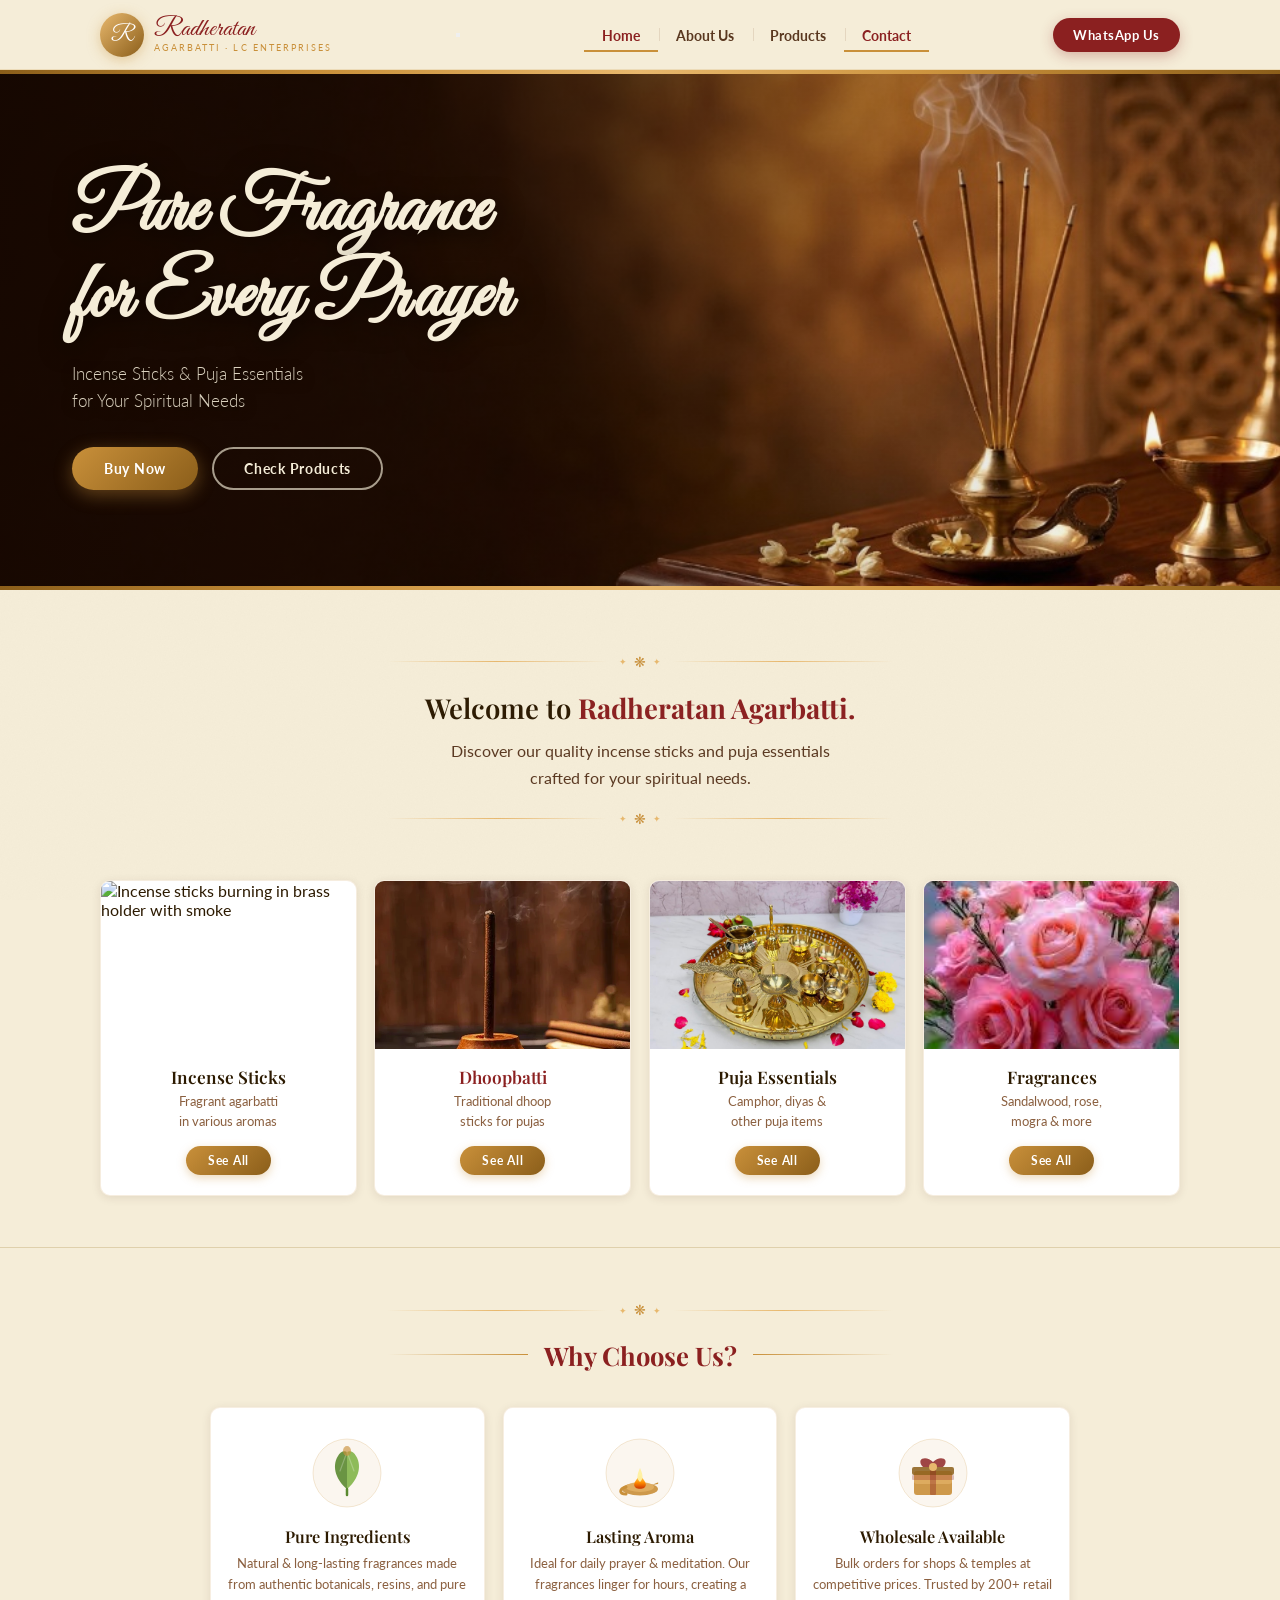
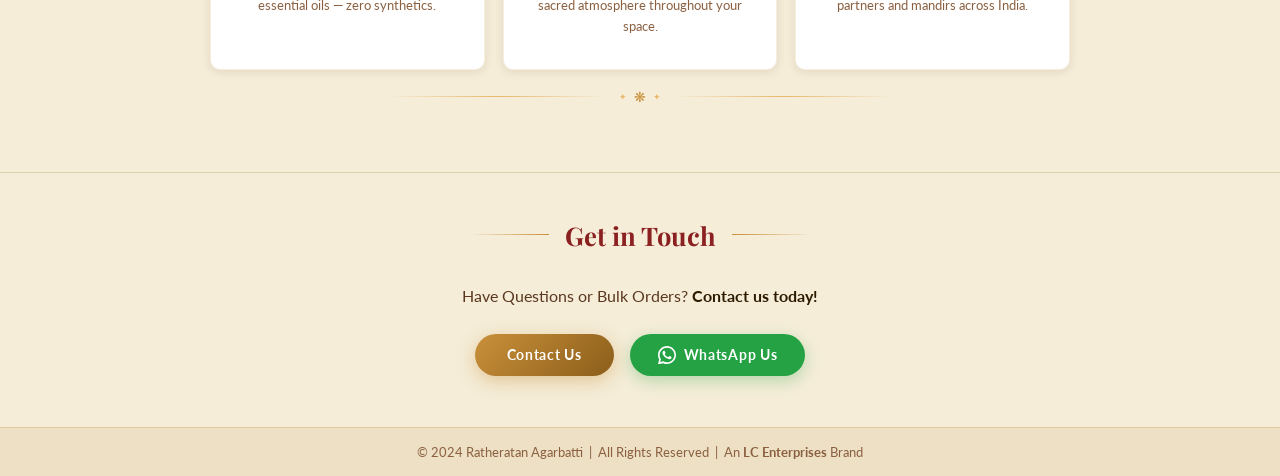
==== commit a0a89baf: "Update print statement from 'Hello' to 'Goodbye'" ====
--- a/index.html
+++ b/index.html
@@ -21,18 +21,22 @@
         <span class="logo-sub">Agarbatti · LC Enterprises</span>
       </div>
     </a>
-    <ul class="nav-links">
-      <li><a href="index.html" class="active">Home</a></li>
+
+    <button class="menu-toggle" id="menu-toggle" aria-label="Open Menu">
+      <span class="hamburger-bar"></span>
+      <span class="hamburger-bar"></span>
+      <span class="hamburger-bar"></span>
+    </button>
+
+    <ul class="nav-links" id="nav-links">
+      <li><a href="index.html">Home</a></li>
       <li><a href="about.html">About Us</a></li>
       <li><a href="catalog.html">Products</a></li>
-      <li><a href="contact.html">Contact</a></li>
+      <li><a href="contact.html" class="active">Contact</a></li>
     </ul>
+
     <a href="https://wa.me/919929933399" class="btn-wa-nav" target="_blank">
-      <svg width="16" height="16" viewBox="0 0 24 24" fill="currentColor">
-        <path d="M17.472 14.382c-.297-.149-1.758-.867-2.03-.967-.273-.099-.471-.148-.67.15-.197.297-.767.966-.94 1.164-.173.199-.347.223-.644.075-.297-.15-1.255-.463-2.39-1.475-.883-.788-1.48-1.761-1.653-2.059-.173-.297-.018-.458.13-.606.134-.133.298-.347.446-.52.149-.174.198-.298.298-.497.099-.198.05-.371-.025-.52-.075-.149-.669-1.612-.916-2.207-.242-.579-.487-.5-.669-.51-.173-.008-.371-.01-.57-.01-.198 0-.52.074-.792.372-.272.297-1.04 1.016-1.04 2.479 0 1.462 1.065 2.875 1.213 3.074.149.198 2.096 3.2 5.077 4.487.709.306 1.262.489 1.694.625.712.227 1.36.195 1.871.118.571-.085 1.758-.719 2.006-1.413.248-.694.248-1.289.173-1.413-.074-.124-.272-.198-.57-.347z"/>
-        <path d="M12 0C5.373 0 0 5.373 0 12c0 2.123.553 4.118 1.523 5.85L.057 23.885a.5.5 0 00.615.598l6.284-1.648A11.942 11.942 0 0012 24c6.627 0 12-5.373 12-12S18.627 0 12 0zm0 21.818a9.82 9.82 0 01-5.016-1.374l-.36-.214-3.727.978.994-3.632-.235-.374A9.808 9.808 0 012.182 12c0-5.415 4.403-9.818 9.818-9.818 5.415 0 9.818 4.403 9.818 9.818 0 5.415-4.403 9.818-9.818 9.818z"/>
-      </svg>
-      WhatsApp Us
+       WhatsApp Us
     </a>
   </div>
 </nav>
@@ -277,4 +281,4 @@
 
 <script src="js/main.js"></script>
 </body>
-</html>+</html>
